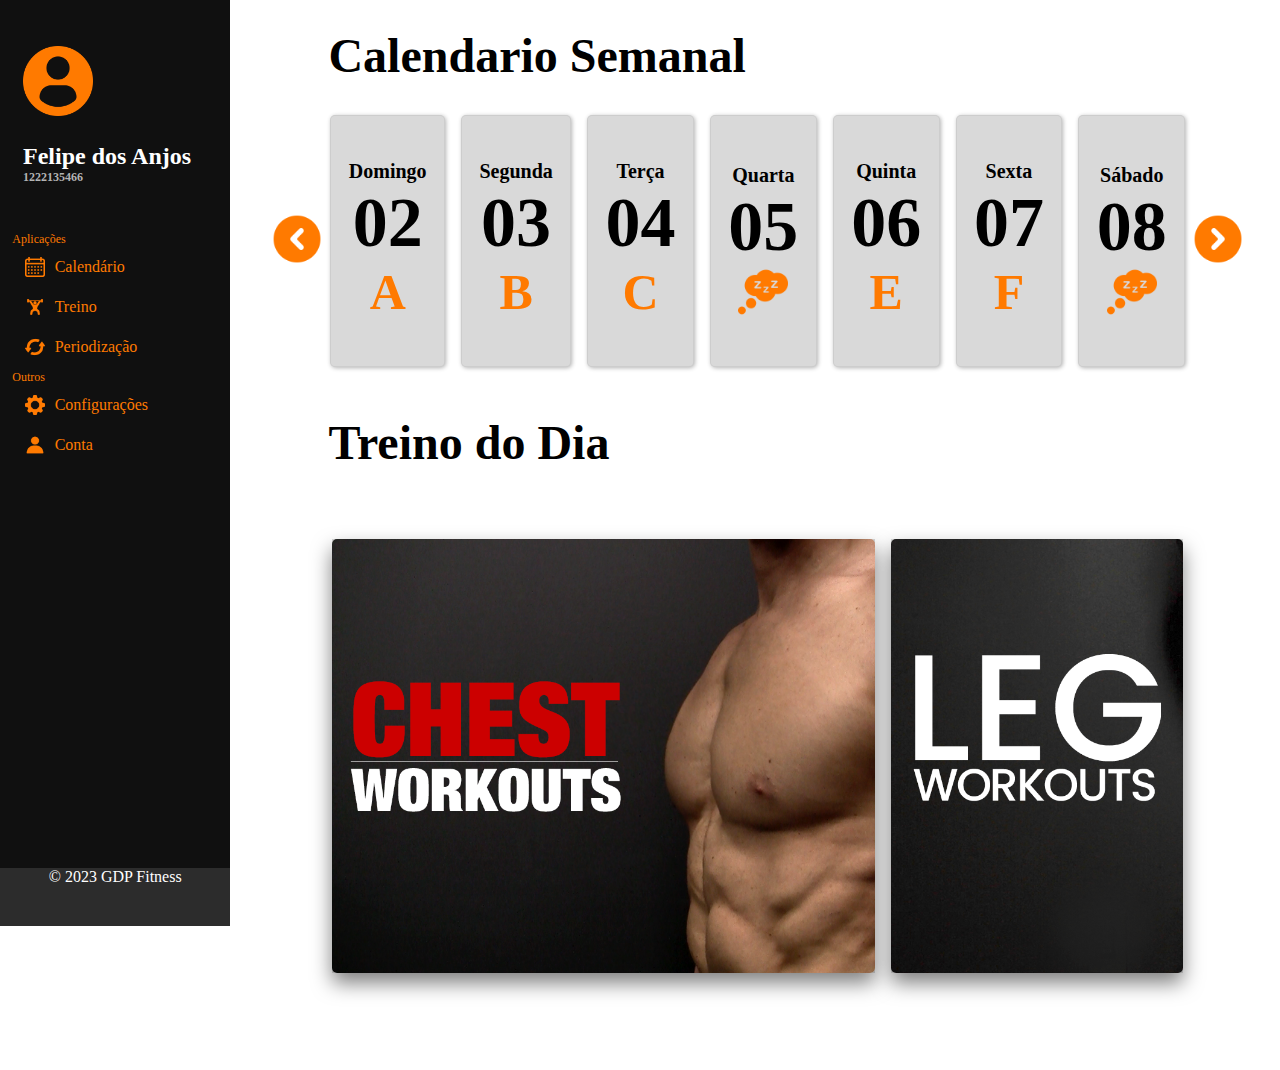
==== home.html @ 6fbbb5b1 "first commit" ====
<!DOCTYPE html>
<html lang="pt-BR">

<head>
    <meta charset="UTF-8">
    <meta name="viewport" content="width=device-width, initial-scale=1.0">
    <link rel="shortcut icon" href="/imagens/logo-gdp-fitness.png" />
    <link rel="stylesheet" href="style.css">
    <title>GDP Fitness</title>
</head>

<body>
    <section class="layout">
        <div class="sidebar">
            <div class="logo"><img src="/imagens/usuario-de-perfil.png" alt=""><br><span class="usuario">Felipe dos
                    Anjos
                </span><span class="matricula">1222135466</span> </div>
            <!-- Opcional: Adicione um logotipo ou cabeçalho -->
            <ul>
                <span class="filtro">Aplicações</span>
                <li class="itemMenu">
                    <a href="#">
                        <img src="/imagens/calendario.png" alt="">
                        <span>Calendário</span>
                    </a>
                </li>
                <li class="itemMenu">
                    <a href="#">
                        <img src="/imagens/treino_3.png" alt="">
                        <span>Treino</span>
                    </a>
                </li>
                <li class="itemMenu">
                    <a href="#">
                        <img src="/imagens/atualizar.png" alt="">
                        <span>Periodização</span>
                    </a>
                </li>
                <span class="filtro">Outros</span>
                <li class="itemMenu">
                    <a href="#">
                        <img src="/imagens/engrenagem.png" alt="">
                        <span>Configurações</span>
                    </a>
                </li>
                <li class="itemMenu">
                    <a href="#">
                        <img src="/imagens/perfil.png" alt="">
                        <span>Conta</span>
                    </a>
                </li>
            </ul>
            <div class="footer"> <!-- Opcional: Adicione um rodapé -->
                &copy; 2023 GDP Fitness
            </div>
        </div>


        <div class="content">
            <div class="titulo"><b>Calendario Semanal</div>
            <div id="semana_treino">
                <button>
                    <img src="imagens/flecha_invertida.png" alt="Minha Imagem" width="50" height="50">
                </button>
                <div class="dia_treino">
                    <div class="topo">
                        <span class="largura-igual">Domingo</span><br>
                        <span class="largura-igual numero">02</span>
                    </div>
                    <div class="baixo">A</div>
                </div>
                <div class="dia_treino">
                    <div class="topo">
                        <span class="largura-igual">Segunda</span><br>
                        <span class="largura-igual numero">03</span>
                    </div>
                    <div class="baixo">B</div>
                </div>
                <div class="dia_treino">
                    <div class="topo">
                        <span class="largura-igual">Terça</span><br>
                        <span class="largura-igual numero">04</span>
                    </div>
                    <div class="baixo">C</div>
                </div>
                <div class="dia_treino">
                    <div class="topo">
                        <span class="largura-igual">Quarta</span><br>
                        <span class="largura-igual numero">05</span>
                    </div>
                    <img src="imagens/descanso.png" alt="Minha Imagem" width="50" height="50">
                </div>
                <div class="dia_treino">
                    <div class="topo">
                        <span class="largura-igual">Quinta</span><br>
                        <span class="largura-igual numero">06</span>
                    </div>
                    <div class="baixo">E</div>
                </div>
                <div class="dia_treino">
                    <div class="topo">
                        <span class="largura-igual">Sexta</span><br>
                        <span class="largura-igual numero">07</span>
                    </div>
                    <div class="baixo">F</div>
                </div>
                <div class="dia_treino">
                    <div class="topo">
                        <span class="largura-igual">Sábado</span><br>
                        <span class="largura-igual numero">08</span>
                    </div>
                    <img src="imagens/descanso.png" alt="Minha Imagem" width="50" height="50">
                </div>
                <button>
                    <img src="imagens/flecha.png" alt="Minha Imagem" width="50" height="50">
                </button>
            </div>
            <div class="titulo2"><b>Treino do Dia</div>
            <div class="galeria">    
                <div class="containerimg"><img src="/imagens/chest-workouts.webp" alt=""></div>
                <div class="containerimg2"><img src="/imagens/LEG-WORKOUTS.webp" alt=""></div>
            </div>
        </div>
    </section>
</body>

</html>
---- style.css ----
.layout {
    width: 100%;
    height: 100%;
    display: grid;
    gap: 8px;
    grid-template-columns: 18% 1fr; /* Largura da sidebar e espaço restante */
    grid-template-areas: "sidebar content";
}

.layout p {
    color: antiquewhite;
}

/*SIDEBAR*/
.sidebar {
    grid-area: sidebar;
    display: flex;
    flex-direction: column;
    background-color: #101010;
    align-items: flex-start;
    width: max-content;
    width: 18%;
    gap: 8px;
    /* Largura da sidebar */
    color: #fff;
    /* Cor do texto na sidebar */
    position: fixed;
    /* A sidebar ficará fixa na tela */
    top: 0;
    /* A sidebar começará no topo da tela */
    left: 0;
    /* A sidebar começará no canto esquerdo da tela */
    height: 100%;
    /* A sidebar terá a altura da tela inteira */
    overflow-y: auto;
    /* Adiciona uma barra de rolagem vertical se o conteúdo exceder a altura da sidebar */
    padding-top: 2%;
    /* Espaço acima do primeiro item do menu */
    
}


/* Estilos para o logotipo ou cabeçalho da sidebar (opcional) */
.sidebar .logo {
    text-align: center;
    padding: 20px 0;
    font-size: 24px;
    font-weight: bold;
    display: flex;
    flex-direction: column; /* Alinha o logotipo verticalmente */
    align-items: flex-start; /* Centraliza o conteúdo verticalmente */
    padding-left: 10%;
}

/* Estilos para a imagem do logotipo */
.sidebar .logo img {
    max-width: 70px; /* Aumente o tamanho da logo para duas vezes */
    max-height: 70px; /* Aumente o tamanho da logo para duas vezes */
}

.matricula {
    font-size: 12px;
    color: #b3b3b3;
}

.filtro {
    font-size: 12px;
    color: #FF7A00;
    padding-left: 10%;
}

/* Estilos para os itens do menu */
.sidebar ul {
    list-style: none;
    padding: 0;
}

.sidebar ul li {
    padding: 10px 0;
    display: flex;
    align-items: flex-start; /* Alinha os itens verticalmente */
}

/* Estilos para os links no menu */
.sidebar ul li a {
    color: #FF7A00;
    text-decoration: none;
    display: flex;
    align-items: center; /* Alinha o conteúdo verticalmente */
    transition: 0.3s;
    padding-left: 20%;
}

.sidebar a > img{
    max-width: 20px;
}

.itemMenu {
    display: flex;
    flex-direction: row;
    align-items: flex-start;
    justify-content: left;
}

/* Estilos para o texto ao lado da imagem */
.itemMenu span {
    margin-left: 10px;
}

/* Estilos para a imagem dentro do link */
.itemMenu img {
    max-width: 2px; /* Reduza o tamanho dos ícones pela metade */
    max-height: 2px; /* Reduza o tamanho dos ícones pela metade */
}


/* Estilos para um rodapé da sidebar (opcional) */
.sidebar .footer {
    position: absolute;
    bottom: 0;
    left: 0;
    width: 100%;
    padding-bottom: 40px;
    text-align: center;
    background-color: #2c2c2c;
}



.sidebar img {
    max-width: 50px;
    max-height: 50px;
}

.body {
    grid-area: content;
    scroll-behavior: smooth;
    scrollbar-color: #FF7A00;
}





/*CALENDARIO*/

.content {
    display: inline-flex;
    grid-area: content; 
    padding: 20px; 
    text-align: center; 
    flex-direction: column;
    border-radius: 20px;
    gap: 15px;
}
.titulo {
    display: flex;
    flex-wrap: wrap;
    margin-left: 60px;
    font-size: 3rem;
    padding-left: 0.5%;
    font-weight: bolder;
}
.titulo2 {
    display: flex;
    flex-wrap: wrap;
    margin-left: 60px;
    font-size: 3rem;
    padding-left: 0.5%;
    padding-top: 5%;
    font-weight: bolder;
}
#semana_treino {
    display: flex;
    flex-wrap: wrap;
    height: 250px;
    padding: 0.9%;
}
#semana_treino button {
    background: none;
    border: none;
    padding: 0;
    cursor: pointer;
}

.dia_treino {
    border: 1px solid rgba(0, 0, 0, 0.05);
    box-shadow: 1px 1px 4px rgba(0, 0, 0, 0.3);
    flex-grow: 1;
    border-radius: 5px;
    margin: 8px;
    background-color: #D9D9D9;
    text-align: center;
    display: flex;
    flex-direction: column;
    justify-content: center;
    height: 250px; /* Defina a altura desejada */
    align-items: center;
}

.topo {
    text-align: center;
}

.largura-igual {
    font-size: 20px;
}

.numero {
    font-size: 70px; 
}

.baixo {
    font-size: 50px;
    display: flex;
    align-items: center; 
    color: #FF7A00;
}

#semana_treino button:hover img {
    transform: scale(1.1); 
    transition: transform 0.2s ease; 
}

.dia_treino:hover {
    cursor: pointer;
    background-color: #f2f2f2;
    transform: scale3d(1.1);
    transition: transform 0.2s ease;
}
.dia_treino:not(hover) {
    background-color: #D9D9D9;
}



/*TREINO DO DIA*/
.galeria {
    display: flex;
    flex-direction: row;
    gap: 16px;
    padding: 0.9%;
    margin: 60px;
}

.containerimg {
    position: relative;
    background-color: #D9D9D9;
    aspect-ratio: 5/4;
    width: 65%;
}

.containerimg img {
    width: 100%; 
    height: 100%; 
    display: block; 
    margin: 0 auto; 
    object-fit: cover;
    border-radius: 5px;
    object-position: 0%;
    box-shadow: 0px 10px 20px rgba(0, 0, 0, 0.5);
}

.containerimg2 {
    position: relative;
    background-color: #D9D9D9;
    aspect-ratio: 3/4;
    width: 35%;
}

.containerimg2 img {
    width: 100%;
    height: 100%;
    display: block;
    margin: 0 auto;
    object-fit: cover;
    border-radius: 5px;
    object-position: 10%;
    box-shadow: 0px 10px 20px rgba(0, 0, 0, 0.5);
}
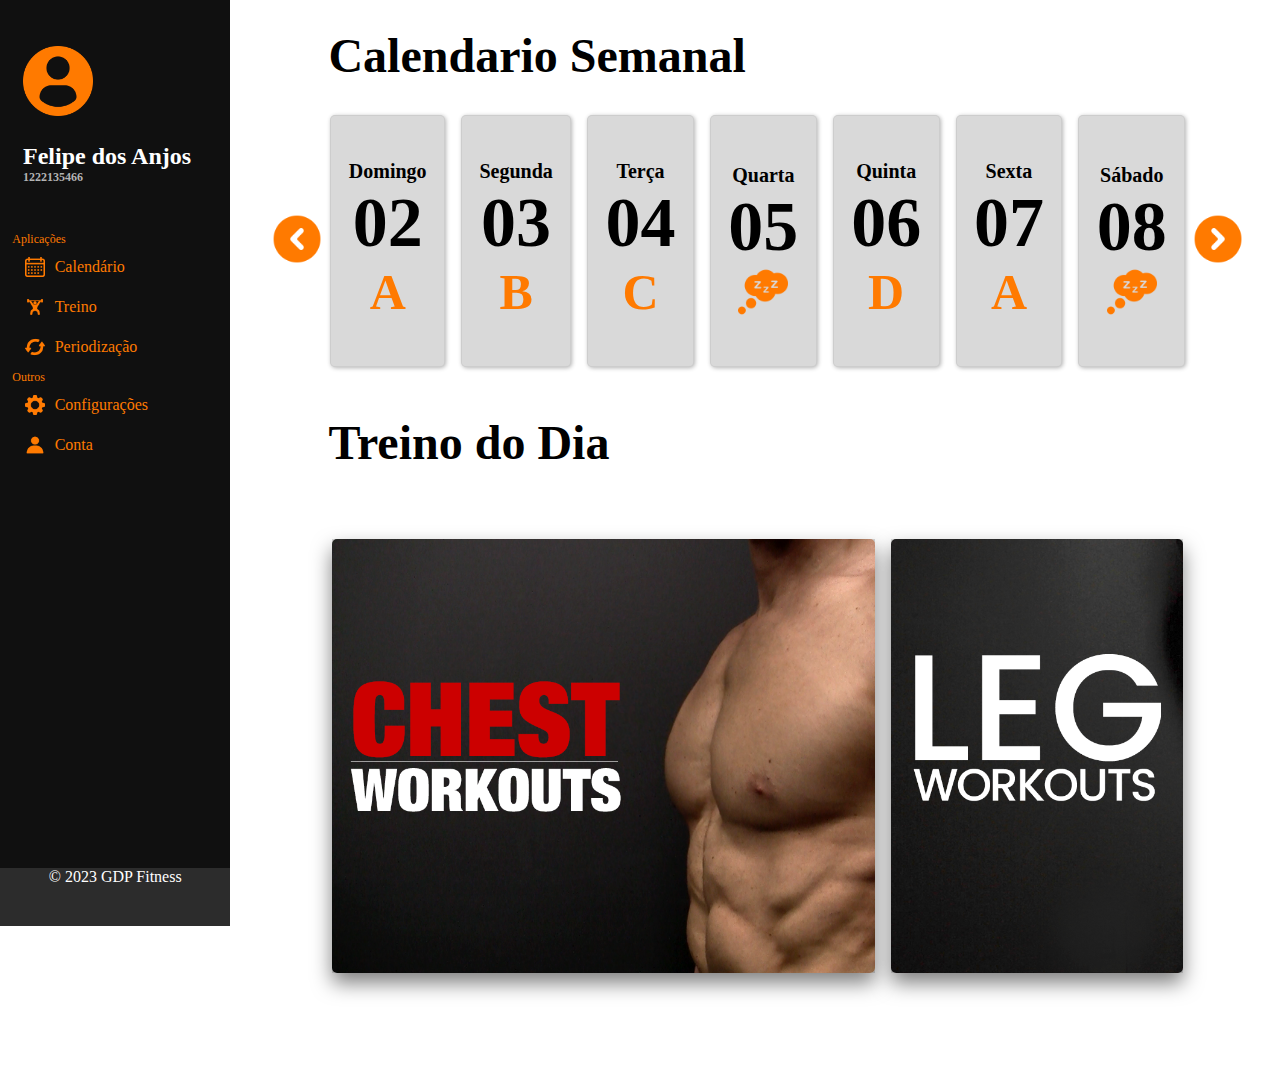
==== commit 7bd01730: "main" ====
--- a/home.html
+++ b/home.html
@@ -4,7 +4,7 @@
 <head>
     <meta charset="UTF-8">
     <meta name="viewport" content="width=device-width, initial-scale=1.0">
-    <link rel="shortcut icon" href="/imagens/logo-gdp-fitness.png" />
+    <link rel="shortcut icon" href="imagens/logo-gdp-fitness.png" />
     <link rel="stylesheet" href="style.css">
     <title>GDP Fitness</title>
 </head>
@@ -12,7 +12,7 @@
 <body>
     <section class="layout">
         <div class="sidebar">
-            <div class="logo"><img src="/imagens/usuario-de-perfil.png" alt=""><br><span class="usuario">Felipe dos
+            <div class="logo"><img src="imagens/usuario-de-perfil.png" alt=""><br><span class="usuario">Felipe dos
                     Anjos
                 </span><span class="matricula">1222135466</span> </div>
             <!-- Opcional: Adicione um logotipo ou cabeçalho -->
@@ -20,32 +20,32 @@
                 <span class="filtro">Aplicações</span>
                 <li class="itemMenu">
                     <a href="#">
-                        <img src="/imagens/calendario.png" alt="">
+                        <img src="imagens/calendario.png" alt="">
                         <span>Calendário</span>
                     </a>
                 </li>
                 <li class="itemMenu">
                     <a href="#">
-                        <img src="/imagens/treino_3.png" alt="">
+                        <img src="imagens/treino_3.png" alt="">
                         <span>Treino</span>
                     </a>
                 </li>
                 <li class="itemMenu">
                     <a href="#">
-                        <img src="/imagens/atualizar.png" alt="">
+                        <img src="imagens/atualizar.png" alt="">
                         <span>Periodização</span>
                     </a>
                 </li>
                 <span class="filtro">Outros</span>
                 <li class="itemMenu">
                     <a href="#">
-                        <img src="/imagens/engrenagem.png" alt="">
+                        <img src="imagens/engrenagem.png" alt="">
                         <span>Configurações</span>
                     </a>
                 </li>
                 <li class="itemMenu">
                     <a href="#">
-                        <img src="/imagens/perfil.png" alt="">
+                        <img src="imagens/perfil.png" alt="">
                         <span>Conta</span>
                     </a>
                 </li>
@@ -95,14 +95,14 @@
                         <span class="largura-igual">Quinta</span><br>
                         <span class="largura-igual numero">06</span>
                     </div>
-                    <div class="baixo">E</div>
+                    <div class="baixo">D</div>
                 </div>
                 <div class="dia_treino">
                     <div class="topo">
                         <span class="largura-igual">Sexta</span><br>
                         <span class="largura-igual numero">07</span>
                     </div>
-                    <div class="baixo">F</div>
+                    <div class="baixo">A</div>
                 </div>
                 <div class="dia_treino">
                     <div class="topo">
@@ -117,8 +117,8 @@
             </div>
             <div class="titulo2"><b>Treino do Dia</div>
             <div class="galeria">    
-                <div class="containerimg"><img src="/imagens/chest-workouts.webp" alt=""></div>
-                <div class="containerimg2"><img src="/imagens/LEG-WORKOUTS.webp" alt=""></div>
+                <div class="containerimg"><img src="imagens/chest-workouts.webp" alt=""></div>
+                <div class="containerimg2"><img src="imagens/LEG-WORKOUTS.webp" alt=""></div>
             </div>
         </div>
     </section>
--- a/style.css
+++ b/style.css
@@ -113,6 +113,11 @@
     max-height: 2px; /* Reduza o tamanho dos ícones pela metade */
 }
 
+.itemMenu:hover {
+    cursor: pointer;
+    transform: scale(1.05);
+    transition: transform 0.2s ease-in-out;
+}
 
 /* Estilos para um rodapé da sidebar (opcional) */
 .sidebar .footer {
